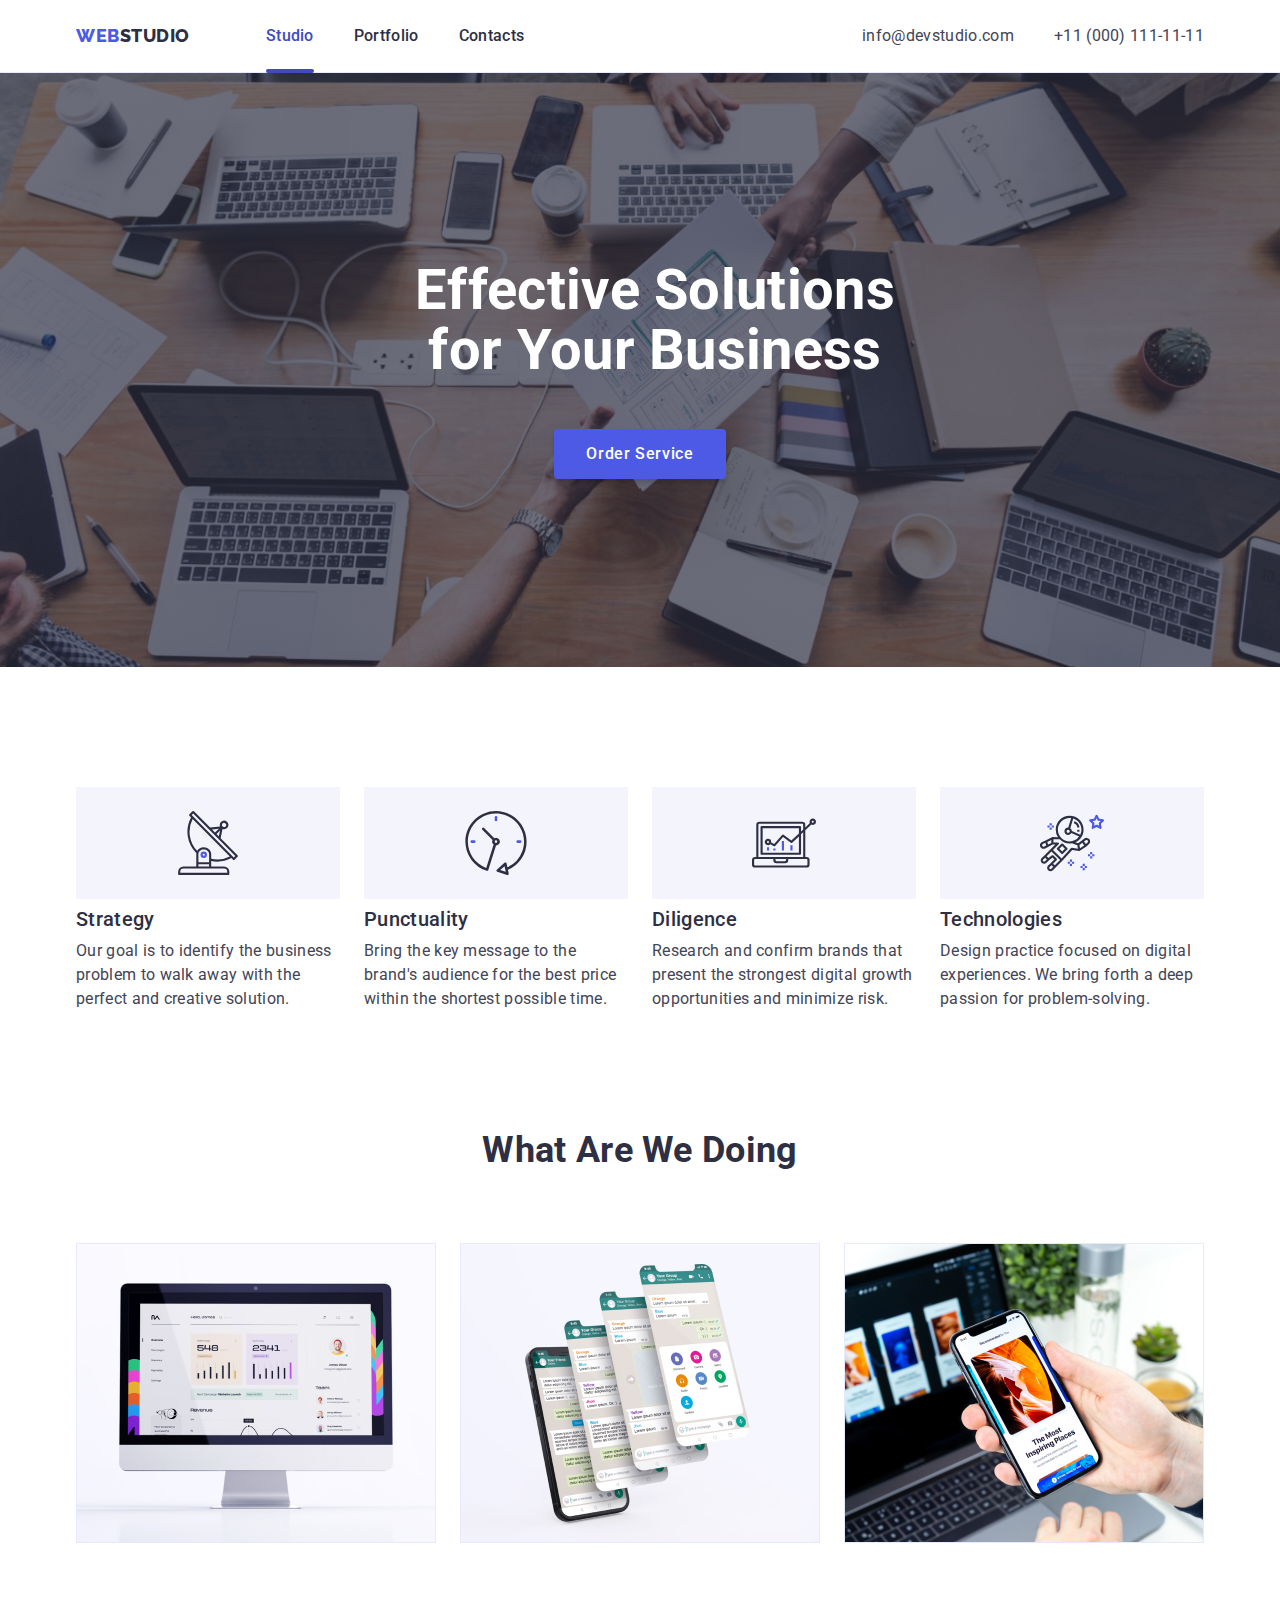
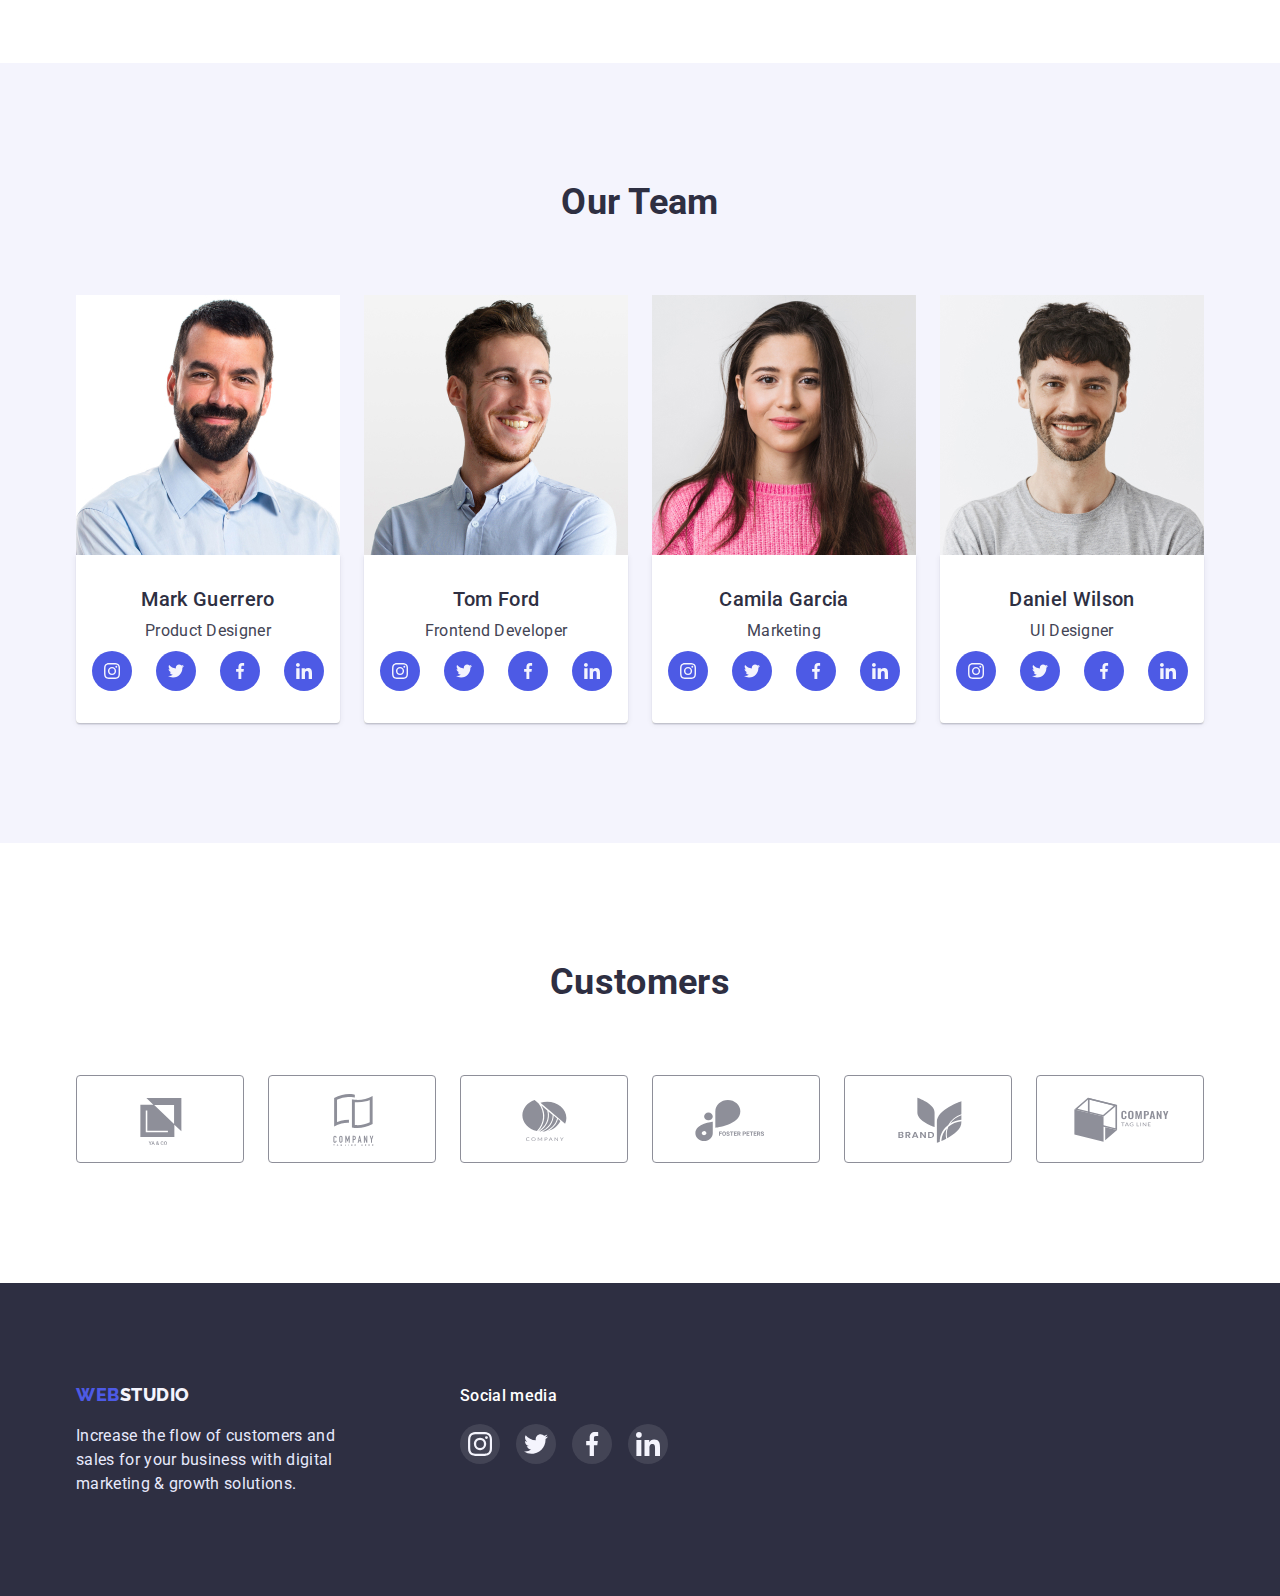
==== index.html @ f611d758 "copy" ====
<!DOCTYPE html>
<html lang="en">
  <head>
    <meta charset="UTF-8" />
    <meta http-equiv="X-UA-Compatible" content="IE=edge" />
    <meta name="viewport" content="width=device-width, initial-scale=1.0" />
    <title>Studio</title>
    <link rel="preconnect" href="https://fonts.googleapis.com" />
    <link rel="preconnect" href="https://fonts.gstatic.com" crossorigin />
    <link
      href="https://fonts.googleapis.com/css2?family=Open+Sans&family=Raleway:wght@800&family=Roboto:wght@400;500;700;900&display=swap"
      rel="stylesheet"
    />
    <link rel="stylesheet" href="./css/normalize.css" />
    <link rel="stylesheet" href="./css/styles.css" />
  </head>

  <body>
    <header class="navigation-header">
      <div class="container header-container">
        <!-- Menu Nav -->

        <nav class="navigation">
          <a href="./index.html" class="navigation-logo link">
            <span class="logo-nav">WEB</span>STUDIO</a
          >
          <ul class="navigation-items list">
            <li class="navigation-item">
              <a href="./index.html" class="nav-link active link">Studio</a>
            </li>
            <li class="navigation-item">
              <a href="./portfolio.html" class="nav-link link">Portfolio</a>
            </li>
            <li class="navigation-item">
              <a href="" class="nav-link link">Contacts</a>
            </li>
          </ul>
        </nav>

        <!-- Contacts -->

        <address class="contacts">
          <ul class="contacts-items list">
            <li>
              <a href="mailto:info@devstudio.com" class="contacts-item link"
                >info@devstudio.com</a
              >
            </li>
            <li>
              <a href="tel:+110001111111" class="contacts-item link"
                >+11 (000) 111-11-11</a
              >
            </li>
          </ul>
        </address>
      </div>
    </header>

    <main>
      <!-- Hero -->

      <section class="hero-section">
        <div class="container container-hero">
          <h1 class="hero-title">Effective Solutions for Your Business</h1>
          <button type="button" class="hero-btn focus-function-btn" data-modal-open>Order Service</button>
        </div>
      </section>

      <!-- Section Specialty -->

      <section class="specialty-section section">
        <div class="container">
          <h2 class="visually-hidden">Specialty</h2>
          <ul class="specialty-items list">
            <li class="specialty-item strategy">
              <div class="specialty-icons">
                <svg class="specialty-icon" width="64" height="64">
                  <use href="./images/icons.svg#icon-antenna"></use>
                </svg>
              </div>
              <h3 class="specialty-subtitle subtitle">Strategy</h3>
              <p class="specialty-text text">
                Our goal is to identify the business problem to walk away with
                the perfect and creative solution.
              </p>
            </li>
            <li class="specialty-item punctuality">
              <div class="specialty-icons">
                <svg class="specialty-icon" width="64" height="64">
                  <use href="./images/icons.svg#icon-clock"></use>
                </svg>
              </div>
              <h3 class="specialty-subtitle subtitle">Punctuality</h3>
              <p class="specialty-text text">
                Bring the key message to the brand's audience for the best price
                within the shortest possible time.
              </p>
            </li>
            <li class="specialty-item diligence">
              <div class="specialty-icons">
                <svg class="specialty-icon" width="64" height="64">
                  <use href="./images/icons.svg#icon-diagram"></use>
                </svg>
              </div>
              <h3 class="specialty-subtitle subtitle">Diligence</h3>
              <p class="specialty-text text">
                Research and confirm brands that present the strongest digital
                growth opportunities and minimize risk.
              </p>
            </li>
            <li class="specialty-item technologies">
              <div class="specialty-icons">
                <svg class="specialty-icon" width="64" height="64">
                  <use href="./images/icons.svg#icon-astronaut"></use>
                </svg>
              </div>
              <h3 class="specialty-subtitle subtitle">Technologies</h3>
              <p class="specialty-text text">
                Design practice focused on digital experiences. We bring forth a
                deep passion for problem-solving.
              </p>
            </li>
          </ul>
        </div>
      </section>

      <!-- Section Features -->

      <section class="features-section section">
        <div class="features-container container">
          <h2 class="features-title title">What Are We Doing</h2>
          <ul class="features-items list">
            <li class="features-item">
              <img
                src="./images/img1.jpg"
                alt="computer monitor"
                width="360"
                height="300"
              />
            </li>
            <li class="features-item">
              <img
                src="./images/img2.jpg"
                alt="smartphone"
                width="360"
                height="300"
              />
            </li>
            <li class="features-item">
              <img
                src="./images/img3.jpg"
                alt="smartphone application"
                width="360"
                height="300"
              />
            </li>
          </ul>
        </div>
      </section>

      <!-- Section Team -->

      <section class="team-section section">
        <div class="team-container container">
          <h2 class="team-title title">Our Team</h2>
          <ul class="team-items list">
            <li class="team-item">
              <img
                src="./images/img-mark-guerrero.jpg"
                alt="Mark's photo"
                width="264"
              />
              <div class="container-subtitle">
                    <h3 class="team-subtitle subtitle">Mark Guerrero</h3>
                    <p class="team-text text">Product Designer</p>
                  <ul class="team-icon-list list">
                    <li class="team-icon-item">
                      <a href="" class="team-icon-link">
                        <svg class="team-icon">
                          <use
                            href="./images/icons.svg#icon-instagram"
                            width="16"
                            height="16"
                          ></use>
                        </svg>
                      </a>
                    </li>
                    <li class="team-icon-item">
                      <a href="" class="team-icon-link">
                        <svg class="team-icon">
                          <use
                            href="./images/icons.svg#icon-twitter"
                            width="16"
                            height="16"
                          ></use>
                        </svg>
                      </a>
                    </li>
                    <li class="team-icon-item">
                      <a href="" class="team-icon-link">
                        <svg class="team-icon">
                          <use
                            href="./images/icons.svg#icon-facebook"
                            width="16"
                            height="16"
                          ></use>
                        </svg>
                      </a>
                    </li>
                    <li class="team-icon-item">
                      <a href="" class="team-icon-link">
                        <svg class="team-icon">
                          <use
                            href="./images/icons.svg#icon-linkedin"
                            width="16"
                            height="16"
                          ></use>
                        </svg>
                      </a>
                    </li>
                  </ul>
                </div>
            </li>
            <li class="team-item">
              <img
                src="./images/img-tom-ford.jpg"
                alt="Tom's photo"
                width="264"
              />
              <div class="container-subtitle">
                <h3 class="team-subtitle subtitle">Tom Ford</h3>
                <p class="team-text text">Frontend Developer</p>
                  <ul class="team-icon-list list">
                    <li class="team-icon-item">
                      <a href="" class="team-icon-link">
                        <svg class="team-icon">
                          <use href="./images/icons.svg#icon-instagram" width="16" height="16"></use>
                        </svg>
                      </a>
                    </li>
                    <li class="team-icon-item">
                      <a href="" class="team-icon-link">
                        <svg class="team-icon">
                          <use href="./images/icons.svg#icon-twitter" width="16" height="16"></use>
                        </svg>
                      </a>
                    </li>
                    <li class="team-icon-item">
                      <a href="" class="team-icon-link">
                        <svg class="team-icon">
                          <use href="./images/icons.svg#icon-facebook" width="16" height="16"></use>
                        </svg>
                      </a>
                    </li>
                    <li class="team-icon-item">
                      <a href="" class="team-icon-link">
                        <svg class="team-icon">
                          <use href="./images/icons.svg#icon-linkedin" width="16" height="16"></use>
                        </svg>
                      </a>
                    </li>
                  </ul>
                  </div>
            </li>
            <li class="team-item">
              <img
                src="./images/img-camila-garcia.jpg"
                alt="Camila's photo"
                width="264"
              />
              <div class="container-subtitle">
                <h3 class="team-subtitle subtitle">Camila Garcia</h3>
                <p class="team-text text">Marketing</p>
                  <ul class="team-icon-list list">
                    <li class="team-icon-item">
                      <a href="" class="team-icon-link">
                        <svg class="team-icon">
                          <use href="./images/icons.svg#icon-instagram" width="16" height="16"></use>
                        </svg>
                      </a>
                    </li>
                    <li class="team-icon-item">
                      <a href="" class="team-icon-link">
                        <svg class="team-icon">
                          <use href="./images/icons.svg#icon-twitter" width="16" height="16"></use>
                        </svg>
                      </a>
                    </li>
                    <li class="team-icon-item">
                      <a href="" class="team-icon-link">
                        <svg class="team-icon">
                          <use href="./images/icons.svg#icon-facebook" width="16" height="16"></use>
                        </svg>
                      </a>
                    </li>
                    <li class="team-icon-item">
                      <a href="" class="team-icon-link">
                        <svg class="team-icon">
                          <use href="./images/icons.svg#icon-linkedin" width="16" height="16"></use>
                        </svg>
                      </a>
                    </li>
                  </ul>
                  </div>
            </li>
            <li class="team-item">
              <img
                src="./images/img-daniel-wilson.jpg"
                alt="Daniel's photo"
                width="264"
              />
              <div class="container-subtitle">
                <h3 class="team-subtitle subtitle">Daniel Wilson</h3>
                <p class="team-text text">UI Designer</p>
                <ul class="team-icon-list list">
                  <li class="team-icon-item">
                    <a href="" class="team-icon-link">
                      <svg class="team-icon" width="16" height="16">
                        <use href="./images/icons.svg#icon-instagram"></use>
                      </svg>
                    </a>
                  </li>
                  <li class="team-icon-item">
                    <a href="" class="team-icon-link">
                      <svg class="team-icon" width="16" height="16">
                        <use href="./images/icons.svg#icon-twitter"></use>
                      </svg>
                    </a>
                  </li>
                  <li class="team-icon-item">
                    <a href="" class="team-icon-link">
                      <svg class="team-icon" width="16" height="16">
                        <use href="./images/icons.svg#icon-facebook"></use>
                      </svg>
                    </a>
                  </li>
                  <li class="team-icon-item">
                    <a href="" class="team-icon-link">
                      <svg class="team-icon" width="16" height="16">
                        <use href="./images/icons.svg#icon-linkedin"></use>
                      </svg>
                    </a>
                  </li>
                </ul>
              </div>
            </li>
          </ul>
        </div>
      </section>

      <!-- Customers sections -->
      <section class="customers-section section">
        <div class="customers-container container">
          <h2 class="customers-title title">Customers</h2>
          <ul class="customers-list list">
            <li class="customers-item">
              <a href="" class="customers-link link">
                <svg class="customers-icon" width="104" height="56">
                  <use href="./images/icons.svg#icon-logo-one"></use>
                </svg>
              </a>
            </li>
            <li class="customers-item">
              <a href="" class="customers-link link">
                <svg class="customers-icon" width="104" height="56">
                  <use href="./images/icons.svg#icon-logo-two"></use>
                </svg>
              </a>
            </li>
            <li class="customers-item">
              <a href="" class="customers-link link">
                <svg class="customers-icon" width="104" height="56">
                  <use href="./images/icons.svg#icon-logo-three"></use>
                </svg>
              </a>
            </li>
            <li class="customers-item">
              <a href="" class="customers-link link">
                <svg class="customers-icon" width="104" height="56">
                  <use href="./images/icons.svg#icon-logo-four"></use>
                </svg>
              </a>
            </li>
            <li class="customers-item">
              <a href="" class="customers-link link">
                <svg class="customers-icon" width="104" height="56">
                  <use href="./images/icons.svg#icon-logo-five"></use>
                </svg>
              </a>
            </li>
            <li class="customers-item">
              <a href="" class="customers-link link">
                <svg class="customers-icon" width="104" height="56">
                  <use href="./images/icons.svg#icon-logo-six"></use>
                </svg>
              </a>
            </li>
          </ul>
        </div>
      </section>
    </main>

    <!-- Footer -->

    <footer class="footer">
      <div class="footer-flex container">
        <div class="footer-container">
          <a href="./index.html" class="footer-logo link"
            ><span class="logo-footer">WEB</span>STUDIO</a
          >
          <p class="footer-text">
            Increase the flow of customers and sales for your business with
            digital marketing &amp; growth solutions.
          </p>
        </div>
        
        <!-- Social media -->
        <div class="social-media-container">
          <h2 class="social-media-title">Social media</h2>
          <ul class="sociak-media-list list">
            <li class="sociak-media-item">
              <a href="" class="sociak-media-link link">
                <svg class="sociak-media-icon" width="24" height="24">
                  <use href="./images/icons.svg#icon-instagram"></use>
                </svg>
              </a>
            </li>
            <li class="sociak-media-item">
              <a href="" class="sociak-media-link link">
                <svg class="sociak-media-icon" width="24" height="24">
                  <use href="./images/icons.svg#icon-twitter"></use>
                </svg>
              </a>
            </li>
            <li class="sociak-media-item">
              <a href="" class="sociak-media-link link">
                <svg class="sociak-media-icon" width="24" height="24">
                  <use href="./images/icons.svg#icon-facebook"></use>
                </svg>
              </a>
            </li>
            <li class="sociak-media-item">
              <a href="" class="sociak-media-link link">
                <svg class="sociak-media-icon" width="24" height="24">
                  <use href="./images/icons.svg#icon-linkedin"></use>
                </svg>
              </a>
            </li>
          </ul>
        </div>
      </div>
    </footer>

    <!-- modal -->
    <div class="backdrop is-hidden" data-modal>
      <div class="modal">
        <button type="button" class="modal-close focus-function-btn" data-modal-close>
          <svg class="close-icon"  width="8" height="8">
            <use href="./images/icon-x.svg#icon-x"></use>
          </svg>
        </button>
      </div>
    </div>
    <script src="./js/modal.js"></script>
  </body>
</html>
---- css/styles.css ----
:root {
  /* Iris */
  --primary-brand-color: #4d5ae5;
  /* hover efect */
  --pressed-state-color: #404bbf;
  --darc-color: #2e2f42;
  --succes-color: #31d0aa;
  --text-color: #434455;
  --subtle-text-color: #8e8f99;
  /* CORNFLOWER */
  --accent-color: #e7e9fc;
  /* CLOUD */
  --light-color: #f4f4fd;
  /* Navi blue */
  --hero-background-color: #2e2f42;
  --white-color: #ffffff;
  /* DAIRY */
  --modal-bgc: #fcfcfc;
  /* Fonts */
  --primari-font: 'Roboto', sans-serif;
  --secondari-font: 'Raleway', sans-serif;
}

h1,
h2,
h3,
p {
  margin: 0;
}
ul {
  margin: 0;
  padding: 0;
}
img {
  display: block;
  max-width: 100%;
  height: auto;
}
button {
  border: none;
  margin: 0;
  padding: 0;
}
body {
  background-color: var(--white-color);
  color: var(--text-color);
  font-family: var(--primari-font);
  letter-spacing: 0.02em;
  line-height: 1.5;
}

.container {
  max-width: 1158px;
  margin: 0 auto;
  padding: 0 15px;
}
.section {
  padding-top: 120px;
}
.list {
  list-style: none;
}
.link {
  text-decoration: none;
  transition: border-color 250ms cubic-bezier(0.4, 0, 0.2, 1), color 250ms cubic-bezier(0.4, 0, 0.2, 1), background-color 250ms cubic-bezier(0.4, 0, 0.2, 1), box-shadow 250ms cubic-bezier(0.4, 0, 0.2, 1);
}
.focus-finger-btn {
  transition: background-color 250ms cubic-bezier(0.4, 0, 0.2, 1), color 250ms cubic-bezier(0.4, 0, 0.2, 1), box-shadow 250ms cubic-bezier(0.4, 0, 0.2, 1), border-color 250ms cubic-bezier(0.4, 0, 0.2, 1), border 250ms cubic-bezier(0.4, 0, 0.2, 1);
}
.focus-function-btn {
  transition: background-color 250ms cubic-bezier(0.4, 0, 0.2, 1), color 250ms cubic-bezier(0.4, 0, 0.2, 1);
}

/* Menu Nav */

.navigation-header {
  border-bottom: 1px solid var(--accent-color);
  box-shadow: 0px 2px 1px rgba(46, 47, 66, 0.08), 0px 1px 1px rgba(46, 47, 66, 0.16), 0px 1px 6px rgba(46, 47, 66, 0.08);
}
.header-container {
  display: flex;
  align-items: center;
}
.navigation {
  display: flex;
  align-items: center;
}
.navigation-logo {
  color: var(--hero-background-color);
  font-family: var(--secondari-font);
  font-weight: 800;
  font-size: 18px;
  line-height: 1.33;
  letter-spacing: 0.03em;
  margin-right: auto;
  padding: 24px 0;
}
.logo-nav {
  color: var(--primary-brand-color);
}
.navigation-items {
  display: flex;
  gap: 40px;
  margin-left: 76px;
}
.nav-link {
  position: relative;
  color: var(--hero-background-color);
  font-weight: 500;
  font-size: 16px;
  padding: 21px 0 27px 0;
}
.nav-link:hover,
.nav-link:focus {
  color: var(--primary-brand-color);
}
.nav-link.active {
  color: var(--pressed-state-color);
}
.nav-link.active::after {
  content: "";
  position: absolute;
  bottom: -1px;
  left: 0;
  width: 100%;
  height: 4px;
  background-color: var(--pressed-state-color);
  border-radius: 2px;
}
/* Contacts */

.contacts {
  margin-left: auto;
}
.contacts-items {
  display: flex;
  gap: 40px;
}
.contacts-item {
  font-style: normal;
  font-weight: 400;
  font-size: 16px;
  color: var(--text-color);
  padding: 24px 0;
}
.contacts-item:hover,
.contacts-item:focus {
  color: var(--primary-brand-color);
}

/* Hero */
.hero-section {
  background-color: var(--hero-background-color);
  padding: 188px 0 188px 0;
  background-image: linear-gradient(
      rgba(46, 47, 66, 0.7),
      rgba(46, 47, 66, 0.7)
    ),
    url(../images/hero-min.jpg);
  background-repeat: no-repeat;
  background-position: center;
  background-size: cover;
  max-width: 1440px;
  margin-left: auto;
  margin-right: auto;
}
.container-hero {
  max-width: 496px;
  align-items: center;
  text-align: center;
}
.hero-title {
  font-weight: 700;
  font-size: 56px;
  line-height: 1.07;
  color: var(--white-color);
  margin-bottom: 48px;
  min-width: 496px;
}
.hero-btn {
  font-family: var(--primari-font);
  font-weight: 500;
  font-size: 16px;
  letter-spacing: 0.04em;
  color: var(--white-color);
  background-color: var(--primary-brand-color);
  box-shadow: 0px 4px 4px rgba(0, 0, 0, 0.15);
  cursor: pointer;
  border-radius: 4px;
  min-width: 169px;
  padding: 16px 32px;
}
.hero-btn:hover,
.hero-btn:focus {
  background-color: var(--pressed-state-color);
}

/* Section Specialty */
.visually-hidden {
  position: absolute;
  width: 1px;
  height: 1px;
  margin: -1px;
  border: 0;
  padding: 0;
  white-space: nowrap;
  clip-path: inset(100%);
  clip: rect(0 0 0 0);
  overflow: hidden;
}
.specialty-items {
  display: flex;
  gap: 24px;
}
.specialty-icons {
  background-color: var(--light-color);
  padding: 24px 100px;
  width: 264px;
  height: 112px;

}
.subtitle {
  font-weight: 500;
  font-size: 20px;
  line-height: 1.2;
  color: var(--hero-background-color);
}
.specialty-subtitle {
  margin-top: 8px;
  margin-bottom: 8px;
}
.text {
  font-size: 16px;
}

/* Section Features */
.features-section {
  padding-bottom: 120px;
}
.features-title {
  margin-bottom: 72px;
  text-align: center;
}
.title {
  font-weight: 700;
  font-size: 36px;
  line-height: 1.11;
  color: var(--hero-background-color);
}
.features-items {
  display: flex;
  justify-content: center;
  gap: 24px;
}
.features-item {
  min-width: 360px;
  width: calc((100% - 48px) / 3);
}

/* Section Team */
.team-section {
  background-color: var(--light-color);
  padding-bottom: 120px;
}
.team-title {
  margin-bottom: 72px;
  text-align: center;
}
.team-items {
  display: flex;
  justify-content: center;
  gap: 24px;
}
.team-item {
  background-color: var(--white-color);
  max-width: 264px;
  width: calc((100% - 72px) / 4);
}
.container-subtitle {
  padding: 32px 0 32px 0;
  text-align: center;
  box-shadow: 0px 1px 6px rgba(46, 47, 66, 0.08),
  0px 1px 1px rgba(46, 47, 66, 0.16), 0px 2px 1px rgba(46, 47, 66, 0.08);
  border-radius: 0px 0px 4px 4px;
}
.team-subtitle {
  margin-bottom: 8px;
}
.team-text {
  margin-bottom: 8px;
}
.team-icon-list {
  display: flex;
  justify-content: center;
  gap: 24px;
}
.team-icon-link {
  display: flex;
  justify-content: center;
  align-items: center;
  width:40px;
  height:40px;
  border-radius: 50%;
  background-color: var(--primary-brand-color);
  text-decoration: none;
  transition: background-color 250ms cubic-bezier(0.4, 0, 0.2, 1);
}
.team-icon-link:is(:hover, :focus) {
  background-color: var(--pressed-state-color);
}
.team-icon {
  width: 16px;
  height: 16px;
  fill: var(--light-color);
}

/* Customers sections */
.customers-container {
  padding-bottom: 120px;
}
.customers-title {
  margin-bottom: 72px;
  text-align: center;
}
.customers-list {
  display: flex;
  justify-content: center;
  gap: 24px;
  width: 100%;
}
.customers-item {
  flex-basis: calc((100% - 120px) / 6);
  width: 168px;
  height: 88px;
}
.customers-link {
  display: flex;
  justify-content: center;
  align-items: center;
  text-decoration: none;
  width: 100%;
  height: 100%;
  color: var(--subtle-text-color);
  border: 1px solid #8E8F99;
  border-radius: 4px;
}
.customers-link:is(:hover, :focus) {
  color: var(--pressed-state-color);
  border-color: var(--pressed-state-color);
}
.customers-icon {
  width: 104px;
  height: 56px;
  fill: currentColor;
}

/* Footer */
.footer {
  background-color: var(--hero-background-color);
  padding-top: 100px;
  padding-bottom: 100px;
}
.footer-flex {
  display: flex;
  justify-content: center;
  align-items: baseline;
  margin-left: auto;
}
.footer-container {
  margin-right: 120px;
}
.footer-logo {
  font-family: var(--secondari-font);
  font-weight: 800;
  font-size: 18px;
  line-height: 1.33;
  letter-spacing: 0.03em;
  padding: 24px 0;
  color: var(--light-color);
}
.logo-footer {
  color: var(--primary-brand-color);
}
.footer-text {
  font-size: 16px;
  color: var(--accent-color);
  max-width: 264px;
  margin-top: 16px;
}

/* Social media */
.social-media-container {
  margin-right: auto;
}
.social-media-title {
  color: var(--white-color);
  margin-bottom: 16px;
  font-weight: 500;
  font-size: 16px;
}
.sociak-media-list {
  display: flex;
  gap: 16px;
}
.sociak-media-link {
  display: flex;
  text-decoration: none;
  justify-content: center;
  align-items: center;
  color: var(--white-color);
  background: rgba(255, 255, 255, 0.1);
  border-radius: 50%;
  width: 40px;
  height: 40px;
}
.sociak-media-icon {
  fill: currentColor;
}
.sociak-media-link:is(:hover, :focus) {
  background-color: var(--succes-color);
}

/* --------------------------------modal----------------------------------- */
.backdrop{
  position: fixed;
  top: 0;
  left: 0;
  width: 100%;
  height: 100%;
  background: rgba(46, 47, 66, 0.4);
  transition: opacity 250ms cubic-bezier(0.4, 0, 0.2, 1), visibility 250ms cubic-bezier(0.4, 0, 0.2, 1);
}
.modal {
  position: absolute;
  top: 50%;
  left: 50%;
  width: 408px;
  min-height: 576px;
  background-color: var(--modal-bgc);
  box-shadow: 0px 1px 1px rgba(0, 0, 0, 0.14), 0px 1px 3px rgba(0, 0, 0, 0.12), 0px 2px 1px rgba(0, 0, 0, 0.2);
  border-radius: 4px;
  transform: translate(-50%, -50%) scale(1);
  transition: transform 250ms cubic-bezier(0.4, 0, 0.2, 1);
}
.is-hidden {
  opacity: 0;
  visibility: none;
  pointer-events: none;
}
.backdrop.is-hidden .modal {
  transform: translate(-50%, -50%) scale(0);
}
.modal-close {
  display: flex;
  align-items: center;
  justify-content: center;
  margin-left: auto;
  margin-top: 24px;
  margin-right: 24px;
  width: 24px;
  height: 24px;
  border: 1px solid rgba(0, 0, 0, 0.1);
  border-radius: 50%;
  background-color: var(--accent-color);
  color: var(--hero-background-color);
  cursor: pointer;
}
.modal-close:is(:hover, :focus) {
  background-color: var(--pressed-state-color);
  color: var(--white-color);
}
.close-icon {
  fill: currentColor;
}

/* ------------------------------PORTFOLIO.HTML------------- */

/* Button filter */
.finger {
  padding-top: 96px;
  padding-bottom: 120px;
}
.finger-items {
  display: flex;
  justify-content: center;
  gap: 24px;
  margin-bottom: 72px;
}
.features-item {
  width: calc((100% - 96px) / 5);
}
.finger-btn {
  font-family: var(--primari-font);
  font-weight: 500;
  font-size: 16px;
  letter-spacing: 0.04em;
  color: var(--primary-brand-color);
  background-color: var(--light-color);
  border: 1px solid var(--accent-color);
  border-radius: 4px;
  padding: 12px 24px;
  cursor: pointer;
}
.finger-btn:hover,
.finger-btn:focus {
  color: var(--white-color);
  background-color: var(--pressed-state-color);
  box-shadow: 0px 3px 1px rgba(0, 0, 0, 0.1), 0px 2px 1px rgba(0, 0, 0, 0.08), 0px 2px 2px rgba(0, 0, 0, 0.12);
  border-color: var(--pressed-state-color);
}

/* Catalog with images */

.catalog-items {
  display: flex;
  align-items: center;
  flex-wrap: wrap;
  column-gap: 24px;
  row-gap: 48px;
}
.catalog-item {
  width: calc((100% - 48px) / 3);
}
.catalog-link {
  display: block;
  text-decoration-line: none;
  text-decoration: none;
  padding: 0;
  margin: 0;
}
.catalog-link:is(:hover, :focus) {
  box-shadow: 0px 1px 6px rgba(46, 47, 66, 0.08), 0px 1px 1px rgba(46, 47, 66, 0.16), 0px 2px 1px rgba(46, 47, 66, 0.08);
}
.catalog-overlay {
  position: relative;
  overflow: hidden;
}
.light-text {
  position: absolute;
  top: 0;
  left: 0;
  width: 100%;
  height: 100%;
  transform: translateY(100%);
  transition: 250ms cubic-bezier(0.4, 0, 0.2, 1);
  overflow: auto;
  padding: 40px 32px 0 40px;
  font-size: 16px;
  color: var(--accent-color);
  background-color: var(--primary-brand-color);
}
.catalog-link:is(:hover, :focus) .light-text {
  transform: translateY(0%);
}
.catalog-group {
  padding: 32px 0 32px 16px;
  border-right: 1px solid var(--accent-color);
  border-bottom: 1px solid var(--accent-color);
  border-left: 1px solid var(--accent-color);
}
.catalog-subtitle {
  margin-bottom: 8px;
}
.catalog-text {
  color: var(--text-color);
}
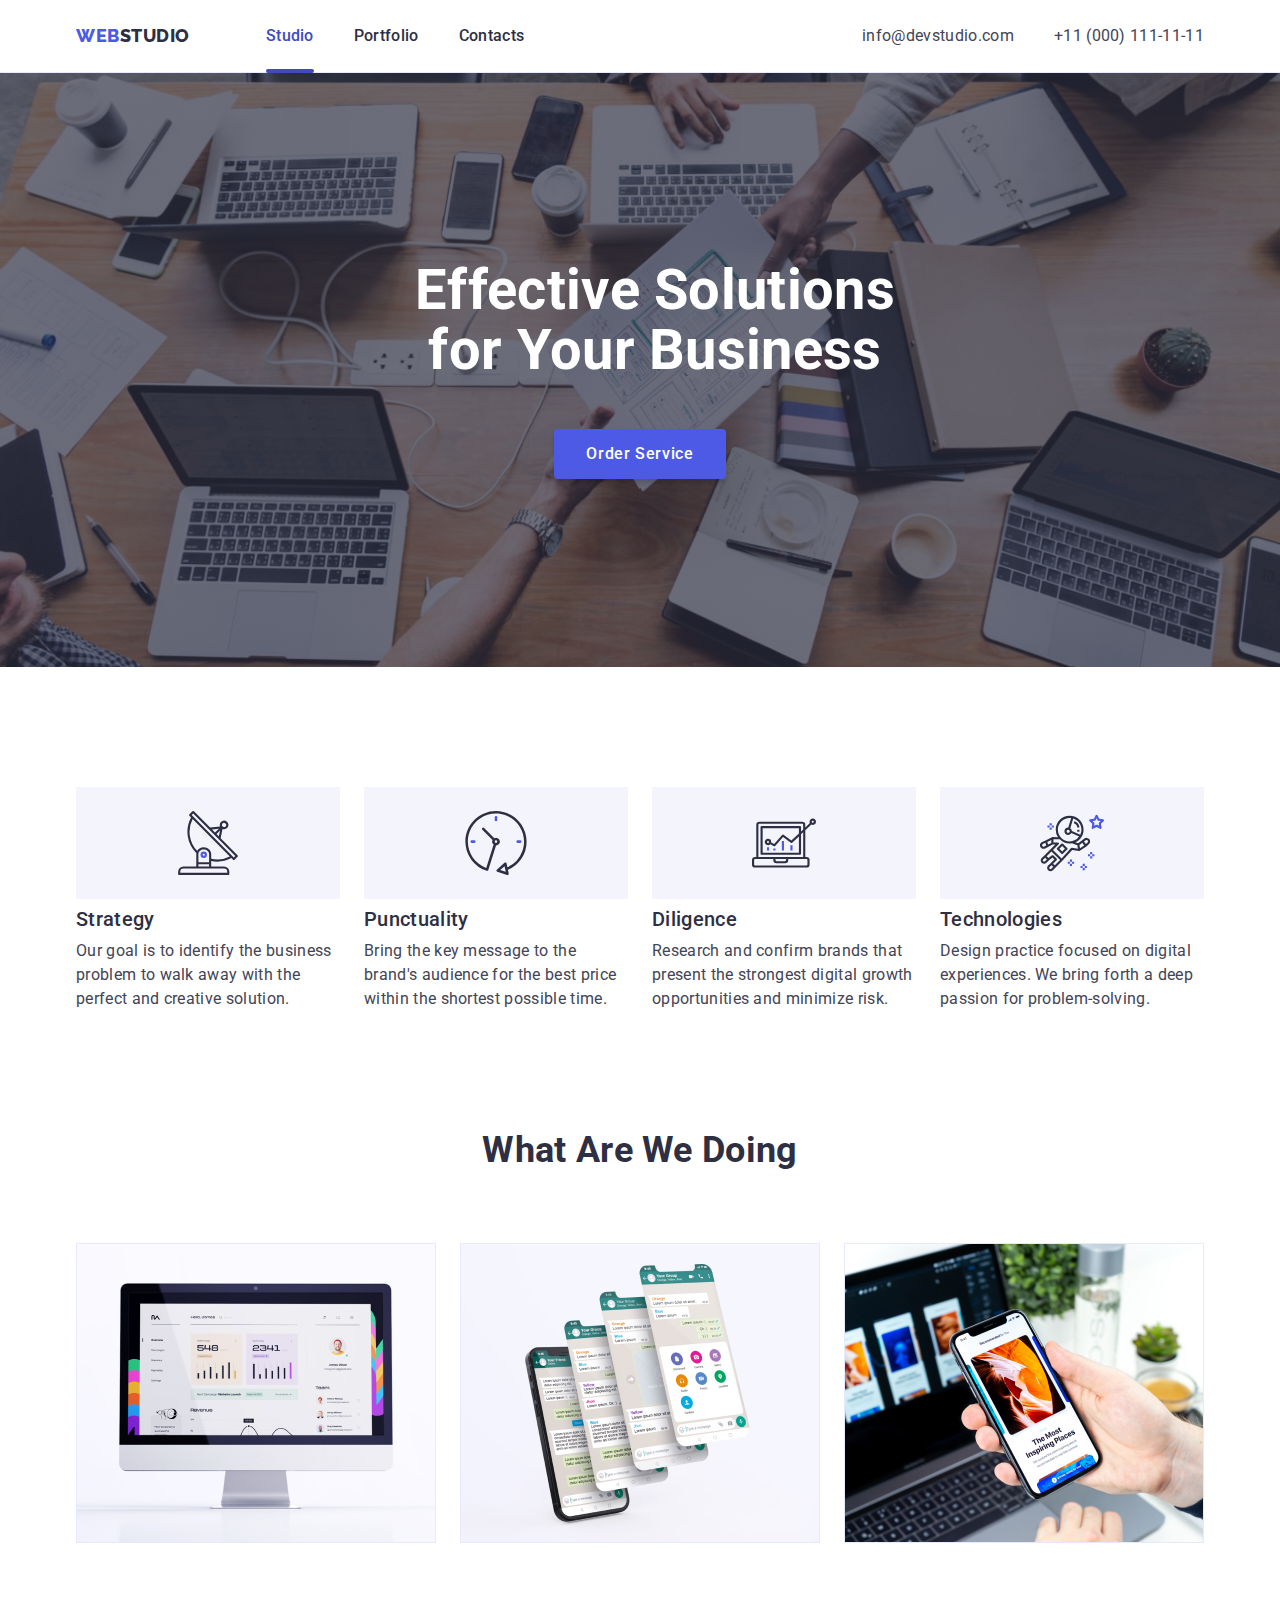
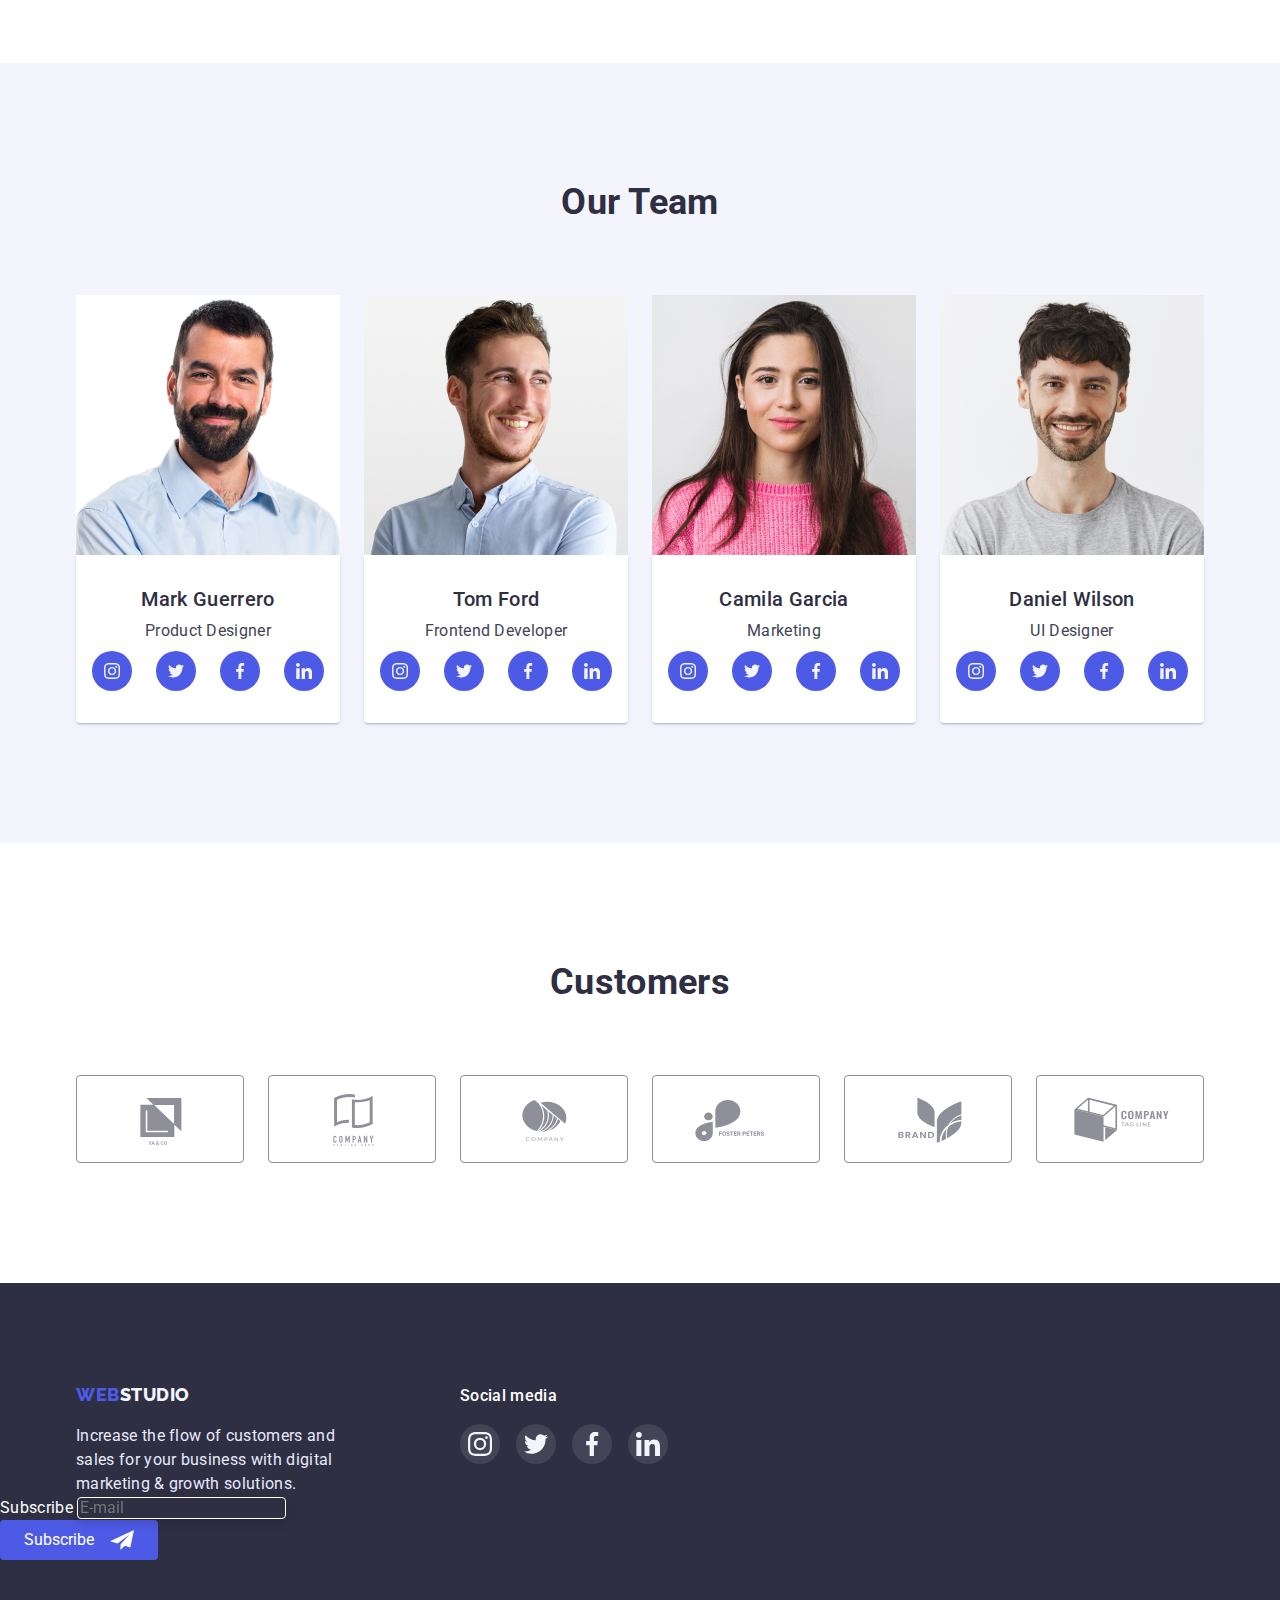
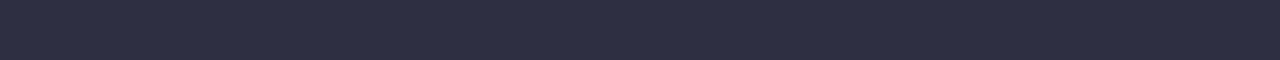
==== commit ee0964cf: "start" ====
--- a/index.html
+++ b/index.html
@@ -449,6 +449,20 @@
           </ul>
         </div>
       </div>
+      <!--                         footer form -->
+      <form class="footer-forma">
+        <div class="footer-forma-container">
+          <label class="footer-form">
+            <span class="subscribe">Subscribe</span>
+            <input type="mail" class="footer-email" placeholder="E-mail" name="email" required>
+          </label>
+          <button type="submit" class="footer-form-btn">Subscribe
+            <svg width="24" height="24" class="footer-forma-icon">
+              <use href="./images/icons.svg#icon-frame"></use>
+            </svg>
+          </button>
+        </div>
+        </form>
     </footer>
 
     <!-- modal -->
--- a/css/styles.css
+++ b/css/styles.css
@@ -419,6 +419,40 @@
 .sociak-media-link:is(:hover, :focus) {
   background-color: var(--succes-color);
 }
+/* ------------------------footer form */
+.footer-forma {
+
+}
+.footer-forma-container {
+  /* display: block; */
+}
+.footer-form {
+
+}
+.subscribe {
+  color: var(--white-color);
+  margin-bottom: 16px;
+}
+.footer-email {
+  background-color: var(--hero-background-color);
+  border: 1px solid var(--white-color);
+  filter: drop-shadow(0px 4px 4px rgba(0, 0, 0, 0.15));
+  border-radius: 4px;
+}
+.footer-form-btn {
+  color: var(--white-color);
+  background-color: var(--primary-brand-color);
+  border-radius: 4px;
+  cursor: pointer;
+  display: flex;
+  flex-direction: row;
+  justify-content: center;
+  align-items: center;
+  padding: 8px 24px;
+  gap: 16px;
+}
+.footer-forma-icon {
+}
 
 /* --------------------------------modal----------------------------------- */
 .backdrop{
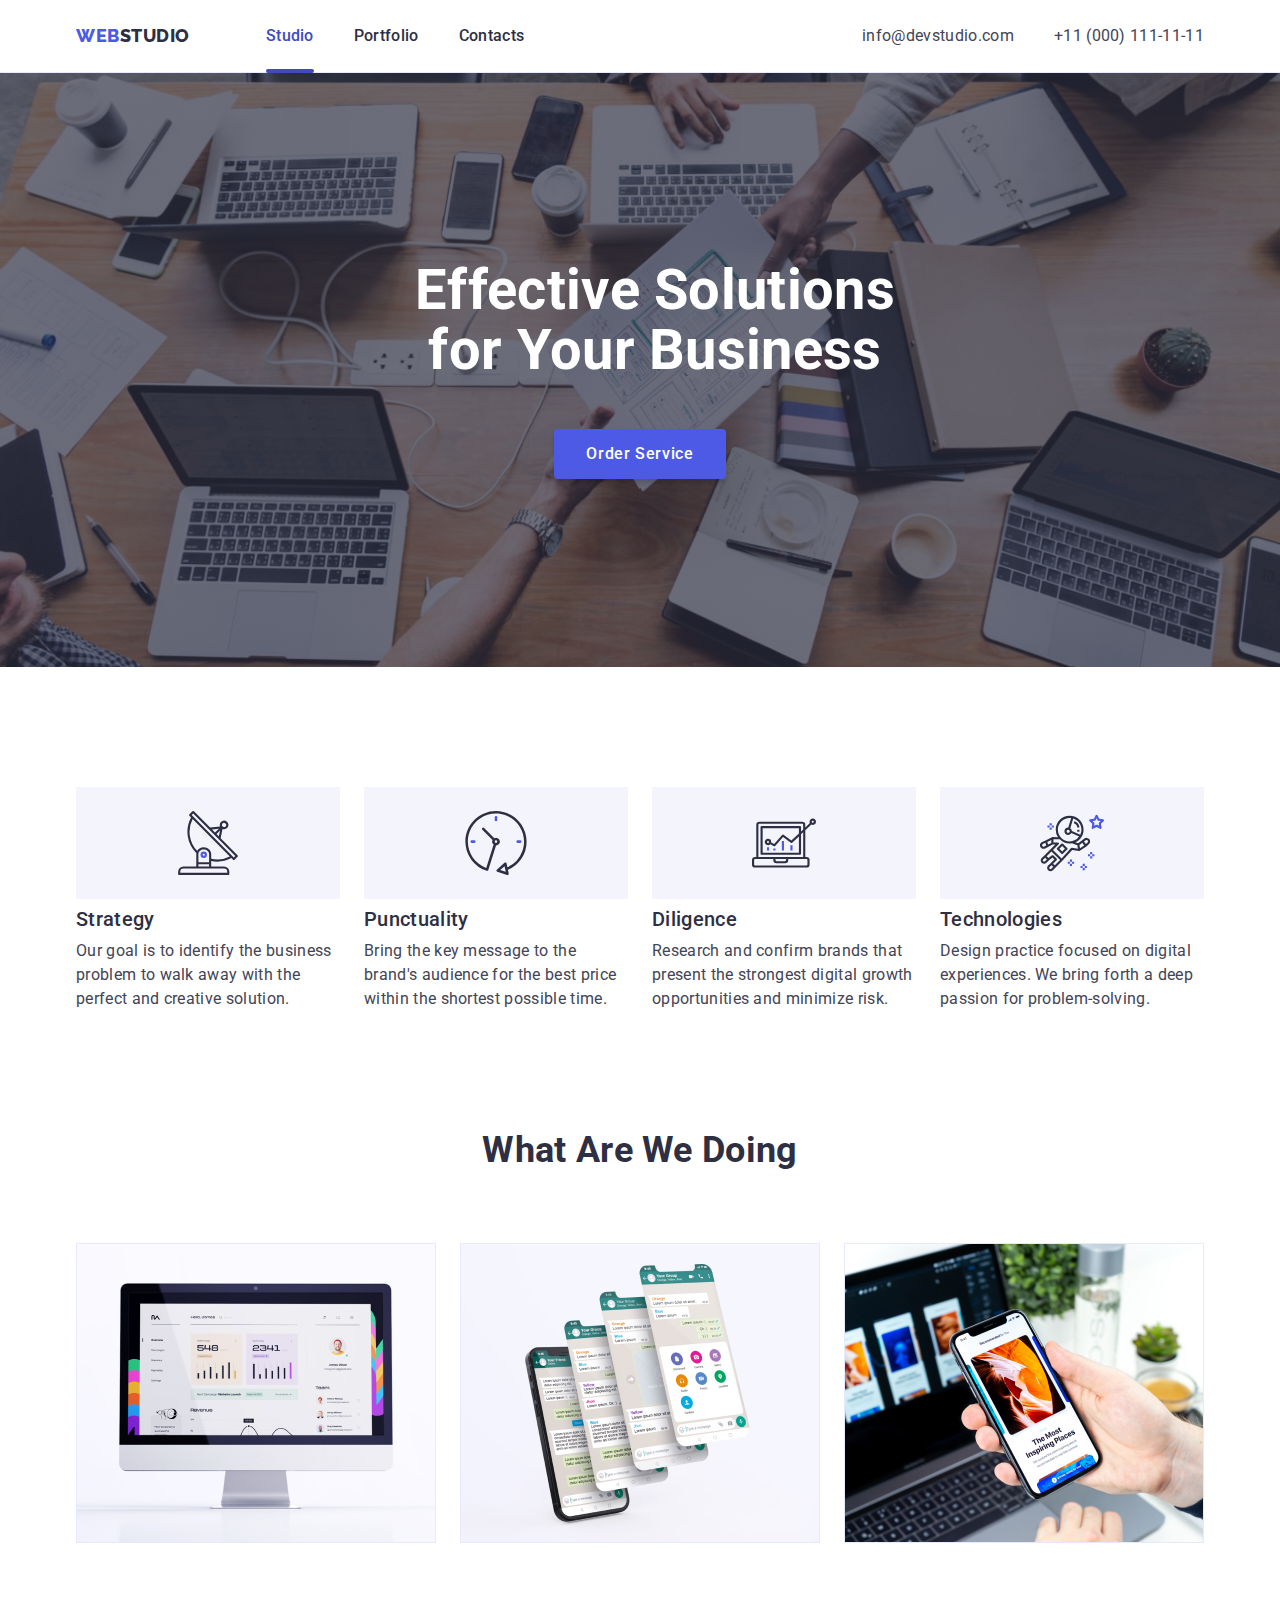
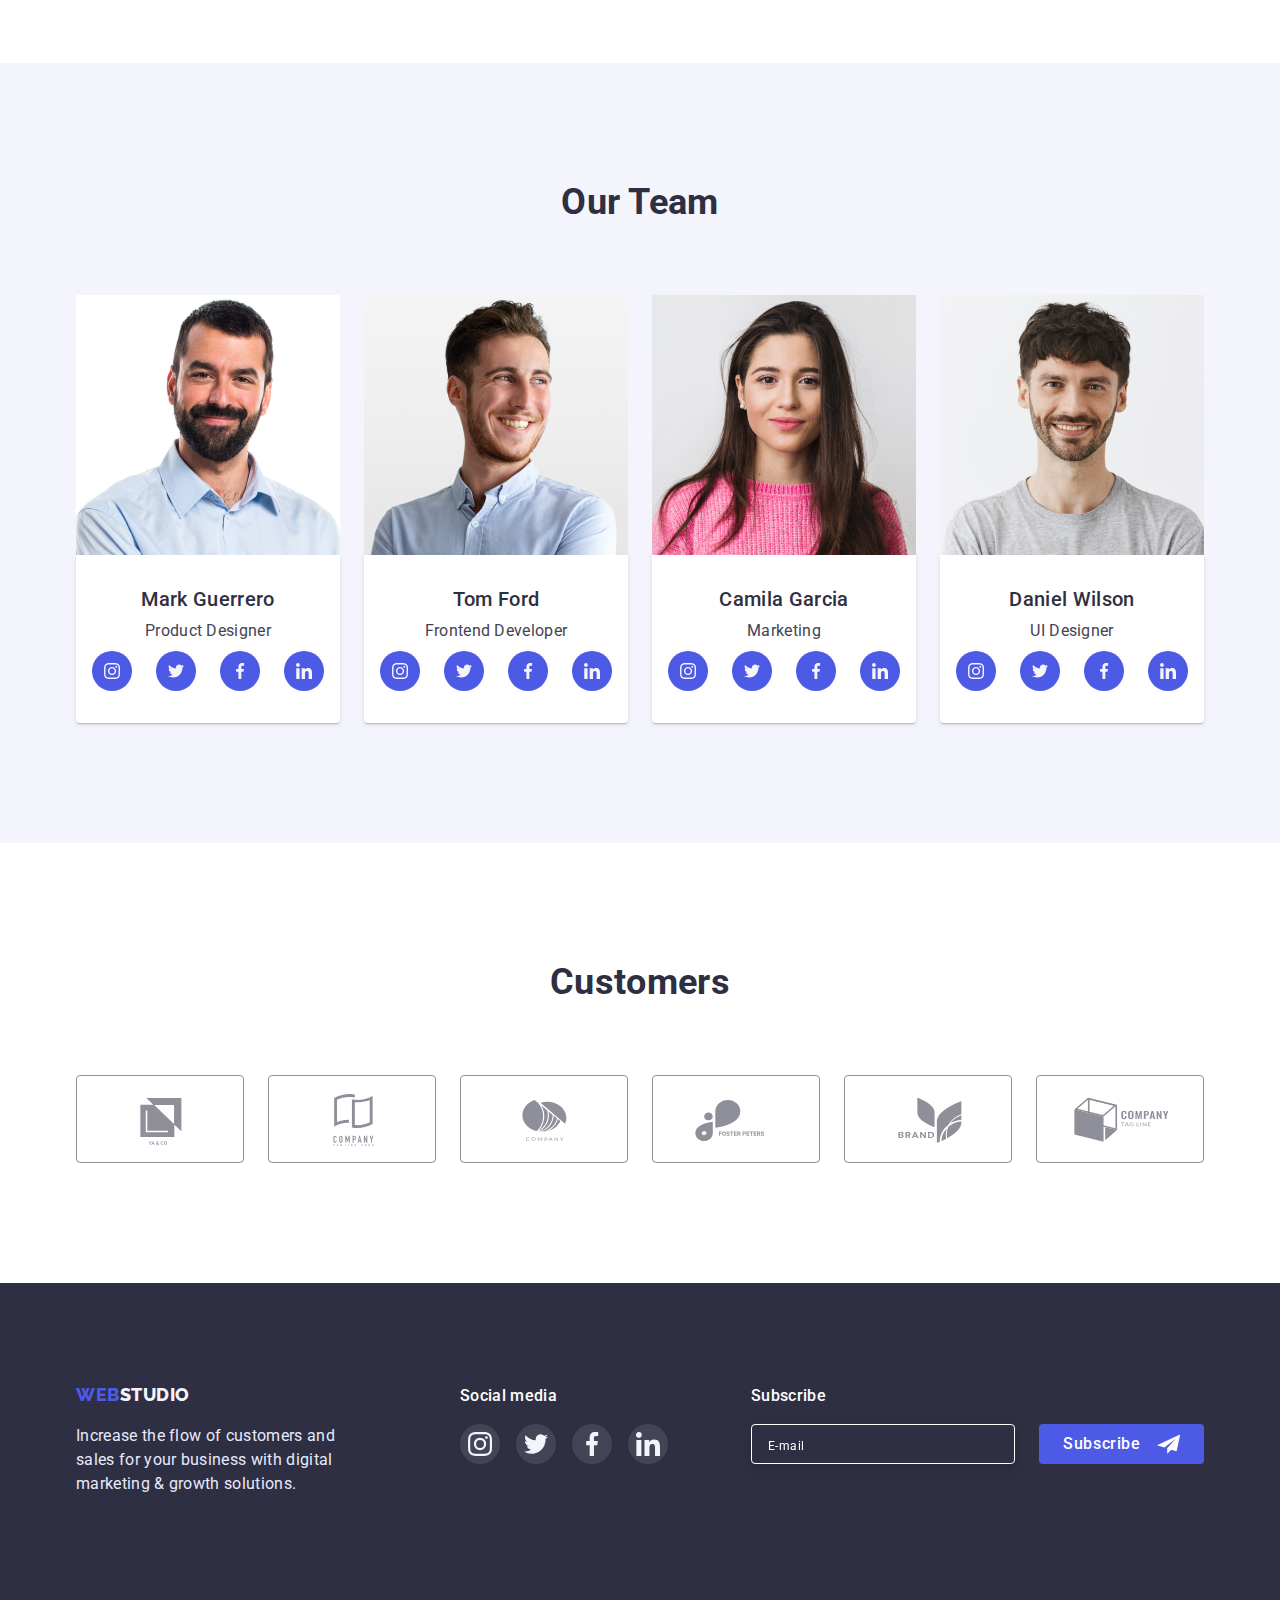
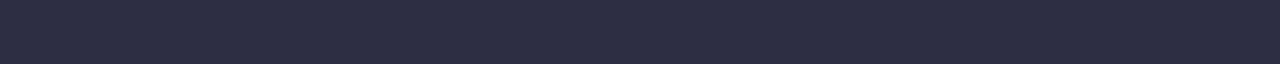
==== commit ecd6efc6: "2" ====
--- a/index.html
+++ b/index.html
@@ -416,7 +416,7 @@
         
         <!-- Social media -->
         <div class="social-media-container">
-          <h2 class="social-media-title">Social media</h2>
+          <h2 class="footer-title">Social media</h2>
           <ul class="sociak-media-list list">
             <li class="sociak-media-item">
               <a href="" class="sociak-media-link link">
@@ -448,21 +448,24 @@
             </li>
           </ul>
         </div>
-      </div>
-      <!--                         footer form -->
-      <form class="footer-forma">
-        <div class="footer-forma-container">
-          <label class="footer-form">
-            <span class="subscribe">Subscribe</span>
-            <input type="mail" class="footer-email" placeholder="E-mail" name="email" required>
-          </label>
-          <button type="submit" class="footer-form-btn">Subscribe
-            <svg width="24" height="24" class="footer-forma-icon">
-              <use href="./images/icons.svg#icon-frame"></use>
-            </svg>
-          </button>
-        </div>
-        </form>
+      
+        <!--                         footer form -->
+        <form class="footer-forma">
+          <div class="footer-forma-container">
+            <label class="footer-form">
+              <span class="footer-title">Subscribe</span>
+              <div class="container-form">
+                  <input type="mail" class="footer-email" placeholder="E-mail" name="email" required>
+                  </label>
+                  <button type="submit" class="footer-form-btn focus-function-btn">Subscribe
+                    <svg width="24" height="24" class="footer-forma-icon">
+                      <use href="./images/icons.svg#icon-frame"></use>
+                    </svg>
+                  </button>
+              </div>
+          </div>
+          </form>
+        </div>
     </footer>
 
     <!-- modal -->
@@ -473,8 +476,42 @@
             <use href="./images/icon-x.svg#icon-x"></use>
           </svg>
         </button>
+        <h2 class="modal-title">Leave your contacts and we will call you back</h2>
+        <!--        modal form -->
+        <form class="modal-forma">
+          <div class="modal-forma-container">
+            <label class="modal-label">
+              <span class="modal-subtitle">Name</span>
+              <svg class="modal-icon" width="18" height="18">
+                <use href="./images/icon-x.svg#icon-person"></use>
+              </svg>
+              <input type="text" class="modal-text" name="Username" required autofocus>
+            </label>
+            <label class="modal-label">
+              <span class="modal-subtitle">Phone</span>
+              <svg class="modal-icon" width="18" height="18">
+                <use href="./images/icon-x.svg#icon-phone"></use>
+              </svg>
+              <input type="tel" class="modal-text" name="Userphone" required>
+            </label>
+            <label class="modal-label">
+              <span class="modal-subtitle">Email</span>
+              <svg class="modal-icon" width="18" height="18">
+                <use href="./images/icon-x.svg#icon-email"></use>
+              </svg>
+              <input type="email" class="modal-text" name="Useremail" required>
+            </label>
+            <label class="modal-label">
+              <span class="modal-subtitle">Comment</span>
+              <textarea class="modal-text textarea" name="Usercomment" placeholder="Text input"></textarea>
+            </label>
+              <input type="checkbox" name="Privacy" value="Privacy Policy" id="Privacy">
+              <label for="Privacy" class="modal-label">I accept the terms and conditions of the Privacy Policy</label>
+          </div>
+        </form>
       </div>
     </div>
+
     <script src="./js/modal.js"></script>
   </body>
 </html>
--- a/css/styles.css
+++ b/css/styles.css
@@ -392,7 +392,7 @@
 .social-media-container {
   margin-right: auto;
 }
-.social-media-title {
+.footer-title {
   color: var(--white-color);
   margin-bottom: 16px;
   font-weight: 500;
@@ -420,42 +420,75 @@
   background-color: var(--succes-color);
 }
 /* ------------------------footer form */
-.footer-forma {
-
-}
 .footer-forma-container {
-  /* display: block; */
-}
-.footer-form {
-
-}
-.subscribe {
-  color: var(--white-color);
-  margin-bottom: 16px;
+  display: flex;
+  width: 453px;
+  height: 80px;
+  margin-left: auto;
+  margin-bottom: 100px;
+}
+.footer-title {
+  display: block;
+}
+.container-form {
+  display: flex;
 }
 .footer-email {
   background-color: var(--hero-background-color);
   border: 1px solid var(--white-color);
   filter: drop-shadow(0px 4px 4px rgba(0, 0, 0, 0.15));
   border-radius: 4px;
+  outline: none;
+  width: 264px;
+  height: 40px;
+  padding: 8px 0 8px 16px;
+  transition: color 250ms cubic-bezier(0.4, 0, 0.2, 1), border-color 250ms cubic-bezier(0.4, 0, 0.2, 1), border 250ms cubic-bezier(0.4, 0, 0.2, 1);
+}
+.footer-email::placeholder {
+  color: var(--white-color);
+  font-weight: 400;
+  font-size: 12px;
+  line-height: 24px;
+  letter-spacing: 0.04em;
+  line-height: 1.5;
+}
+.footer-email:not(:placeholder-shown) {
+  border-color: var(--primary-brand-color);
+  color: var(--white-color);
+}
+.footer-email:placeholder-shown {
+  border-color: var(--white-color);
 }
 .footer-form-btn {
   color: var(--white-color);
   background-color: var(--primary-brand-color);
   border-radius: 4px;
+  border: none;
   cursor: pointer;
   display: flex;
   flex-direction: row;
   justify-content: center;
   align-items: center;
   padding: 8px 24px;
+  margin-left: 24px;
   gap: 16px;
+  max-width: 165px;
+  max-height: 40px;
+  font-family: var(--primari-font);
+  font-weight: 500;
+  font-size: 16px;
+  letter-spacing: 0.04em;
+}
+.footer-form-btn:is(:hover, :focus) {
+  background-color: var(--pressed-state-color);
 }
 .footer-forma-icon {
+  width: 24px;
+  height: 24px;
 }
 
 /* --------------------------------modal----------------------------------- */
-.backdrop{
+.backdrop {
   position: fixed;
   top: 0;
   left: 0;
@@ -506,7 +539,29 @@
 .close-icon {
   fill: currentColor;
 }
-
+/* modal form */
+.modal-forma {}
+
+.modal-forma-container {
+
+}
+
+.modal-title {}
+
+.modal-label {}
+
+.modal-subtitle {}
+
+.modal-icon {}
+
+.modal-text {}
+
+.textarea {
+  resize: none;
+}
+.modal-radiolabel {
+  
+}
 /* ------------------------------PORTFOLIO.HTML------------- */
 
 /* Button filter */
